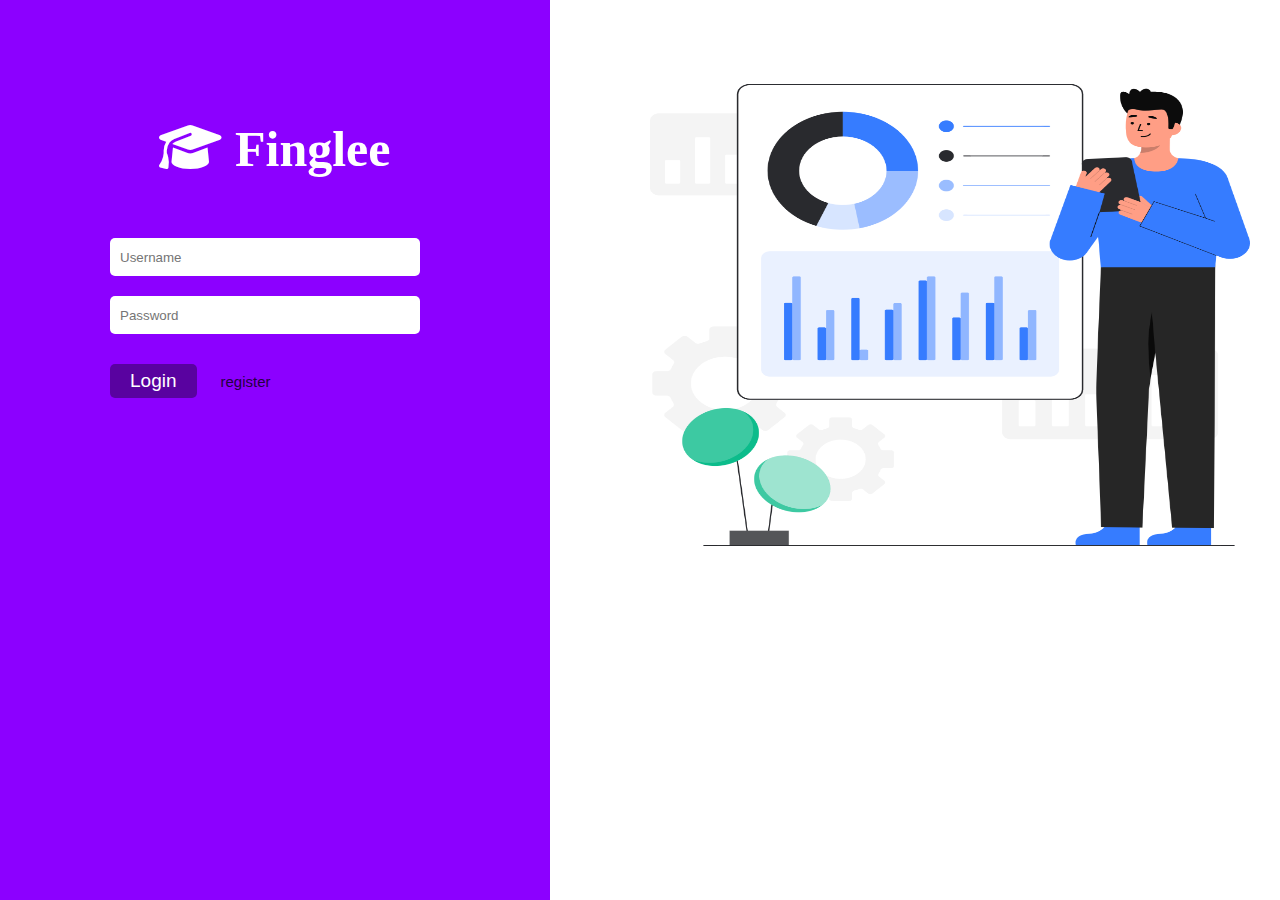
==== login.html @ ce5a14f7 "first commit" ====
<!DOCTYPE html>
<html lang="en">
<head>
    <meta charset="UTF-8">
    <meta name="viewport" content="width=device-width, initial-scale=1.0">
    <title>Document</title>
    <link rel="stylesheet" href="">
    <link rel="stylesheet" href="./login.css">
    <link rel="stylesheet" href="./fontawesome-free-6.4.0-web/css/all.min.css">
</head>
<body>
    
    <!-- <section>
        <form action="" onsubmit="submitForm()">
            <input id="username" type="text" placeholder="username"><br/>
            <input id="password" type="text" placeholder="password"><br/>
            <button type="button" onclick="submitForm()">login</button>
        </form>
    </section> -->



    <div class="Login" id="login">

        <div class="container" id="lol">
            <div class="login_side">
                <div class="side">
                <div class="head" id="head"><i class="fas fa-graduation-cap"></i> Finglee</div>

                <div class="login">
                    <form action="" >
                        <input id="username" type="text" placeholder="Username" required/><br />
                        <input id="password" type="password" placeholder="Password" required/><br/>
                        <button type="button" onclick="submitForm()">Login</button>
                        <button id="signup"  type="button" onclick="signUp()">register</button>
                    </form>
                </div>
                
            </div>
        </div>
        </div>

        <div class="img"><img src="./img/Data-report.png" alt=""></div>
    </div>

    <div class="popover" id="popover" onclick='closee()'>
    </div>
    <div class="signup" id="signups">
        <h2>Register</h2>

        <form action="" onsubmit="register()" >
            <input id="Rusername" type="text" placeholder="Username" required/><br />
            <input id="Rpassword" type="password" placeholder="Password" required/><br/>
            <button type="button" onclick="register()">Register</button>
        </form>

    </div>


    <script src="index.js"></script>
</body>
</html>
---- login.css ----
*{
    margin: 0;
    padding: 0;
}
.Login{
   display: flex;
}

.img img{
    height: 470px;
    width: 600px;
    position: relative;
    left: 650px;
    top: 80px;
}
.open{
    display: flex;
}
.container > .login_side{
    position: fixed;
    width: 550px;
    background-color: rgb(140, 0, 255);
    height: 100%;
}
.container > .login_side .side{
    margin-top: 120px;
}
.container > .login_side .side .head{
    font-size: 50px;
    color: #fff;
    text-align: center;
    font-weight: 700;
    margin: 40px;
}
.container > .login_side .side .login{
    margin-left: 110px;
}
.container > .login_side .side .login form input{
    padding: 10px;
    height: 18px;
    width: 290px;
    margin-top: 20px;
    outline: none;
    border-radius: 5px;
    border: none;
}
.container > .login_side .side .login form button{
    margin-top: 30px;
    border: none;
    border-radius: 5px;
    padding: 6px 20px;
    font-size: 19px;
    background-color: rgba(76, 2, 136, 0.795);
    color: #fff;
    cursor: pointer;
}
.container > .login_side .side .login form #signup{
    color: rgb(36, 1, 65);
    background-color: transparent;
    font-size: 15px;
}

.signup{
    padding: 20px;
    background-color: #fff;
    position: absolute;
    border-radius: 10px;
    top: 30%;
    left: 40%;
    transform: translate(-50%, -50%);
    transition: all 0.8s ease;
    transform: scale(0);
    z-index: 2000;
}
.popover{
    display: none;
    position: fixed;
    z-index: 1000;
    left: 0;
    top: 0;
    width: 100%;
    height: 100%;
    overflow: auto;
    background-color: rgb(0, 0, 0, 0.5);
}
.popover.overlay{
    display: flex;
}
.signup.popup{
    transform: scale(1);
}
.signup form input{
    padding: 10px;
    height: 18px;
    width: 290px;
    margin-top: 20px;
    outline: none;
    border-radius: 5px;
    border: solid #838383 2px;
}
.signup form button{
    margin-top: 30px;
    border: none;
    border-radius: 5px;
    padding: 6px 20px;
    font-size: 19px;
    background-color: rgba(76, 2, 136, 0.795);
    color: #fff;
    cursor: pointer;
}
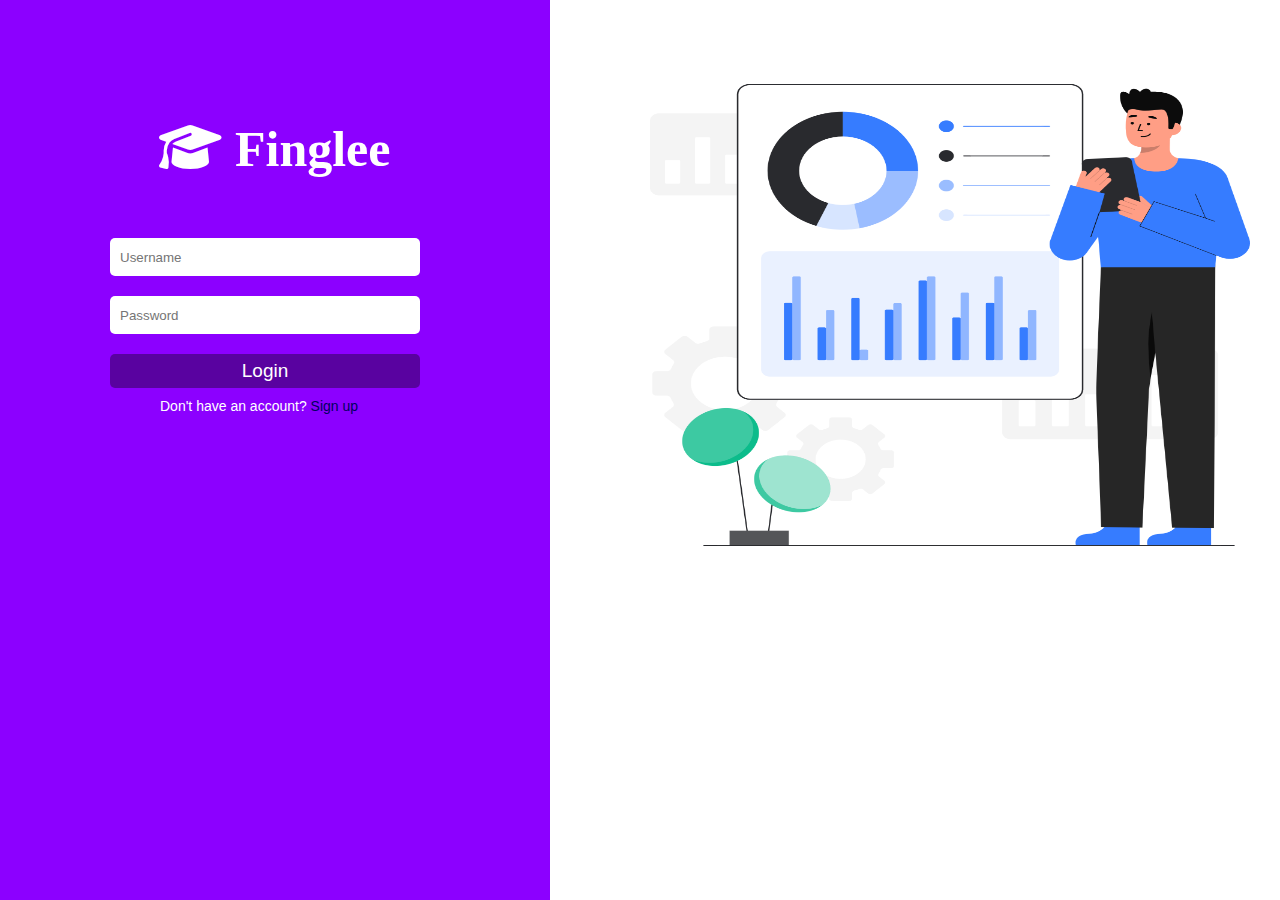
==== commit c4dd35ab: "update" ====
--- a/login.html
+++ b/login.html
@@ -31,8 +31,8 @@
                     <form action="" >
                         <input id="username" type="text" placeholder="Username" required/><br />
                         <input id="password" type="password" placeholder="Password" required/><br/>
-                        <button type="button" onclick="submitForm()">Login</button>
-                        <button id="signup"  type="button" onclick="signUp()">register</button>
+                        <button type="button" onclick="submitForm()">Login</button><br/>
+                        <p>Don't have an account? <a onclick="signUp()">Sign up</a></p>
                     </form>
                 </div>
                 
@@ -46,12 +46,14 @@
     <div class="popover" id="popover" onclick='closee()'>
     </div>
     <div class="signup" id="signups">
-        <h2>Register</h2>
+        <h2>Sign Up</h2>
 
         <form action="" onsubmit="register()" >
             <input id="Rusername" type="text" placeholder="Username" required/><br />
+            <input id="Remail" type="email" placeholder="Email" required/><br/>
             <input id="Rpassword" type="password" placeholder="Password" required/><br/>
-            <button type="button" onclick="register()">Register</button>
+            <button type="button" onclick="register()">Sign up</button>
+            <p>Don't have an account? <a onclick="closee()">Login</a></p>
         </form>
 
     </div>
--- a/login.css
+++ b/login.css
@@ -45,7 +45,7 @@
     border: none;
 }
 .container > .login_side .side .login form button{
-    margin-top: 30px;
+    margin-top: 20px;
     border: none;
     border-radius: 5px;
     padding: 6px 20px;
@@ -53,11 +53,19 @@
     background-color: rgba(76, 2, 136, 0.795);
     color: #fff;
     cursor: pointer;
+    width: 310px;
 }
-.container > .login_side .side .login form #signup{
-    color: rgb(36, 1, 65);
-    background-color: transparent;
-    font-size: 15px;
+.container > .login_side .side .login form p{
+    color: #fff;
+    font-size: 14px;
+    font-family: sans-serif;
+    margin-left: 50px;
+    margin-top: 10px;
+}
+.container > .login_side .side .login form p a{
+    color: rgb(0, 0, 94);
+    text-decoration: none;
+    cursor: pointer;
 }
 
 .signup{
@@ -65,12 +73,17 @@
     background-color: #fff;
     position: absolute;
     border-radius: 10px;
-    top: 30%;
-    left: 40%;
+    top: 27%;
+    left: 37%;
     transform: translate(-50%, -50%);
     transition: all 0.8s ease;
-    transform: scale(0);
+    transform: scale(0.5);
+    opacity: 0;
     z-index: 2000;
+}
+.signup > h2{
+    font-family: sans-serif;
+    text-align: center;
 }
 .popover{
     display: none;
@@ -88,23 +101,38 @@
 }
 .signup.popup{
     transform: scale(1);
+    opacity: 1;
 }
 .signup form input{
     padding: 10px;
     height: 18px;
     width: 290px;
-    margin-top: 20px;
+    margin-top: 10px;
     outline: none;
     border-radius: 5px;
-    border: solid #838383 2px;
+    border: solid #c4c4c4 1px;
 }
 .signup form button{
-    margin-top: 30px;
+    margin-top: 20px;
     border: none;
     border-radius: 5px;
     padding: 6px 20px;
     font-size: 19px;
-    background-color: rgba(76, 2, 136, 0.795);
+    background-color: rgba(0, 4, 216, 0.795);
     color: #fff;
     cursor: pointer;
+    width: 310px;
+}
+.signup form p{
+    color: #000000;
+    font-size: 14px;
+    font-family: sans-serif;
+    margin-left: 50px;
+    margin-top: 10px;
+    font-weight: 700;
+}
+.signup form p a{
+    color: rgb(0, 0, 211);
+    text-decoration: none;
+    cursor: pointer;
 }